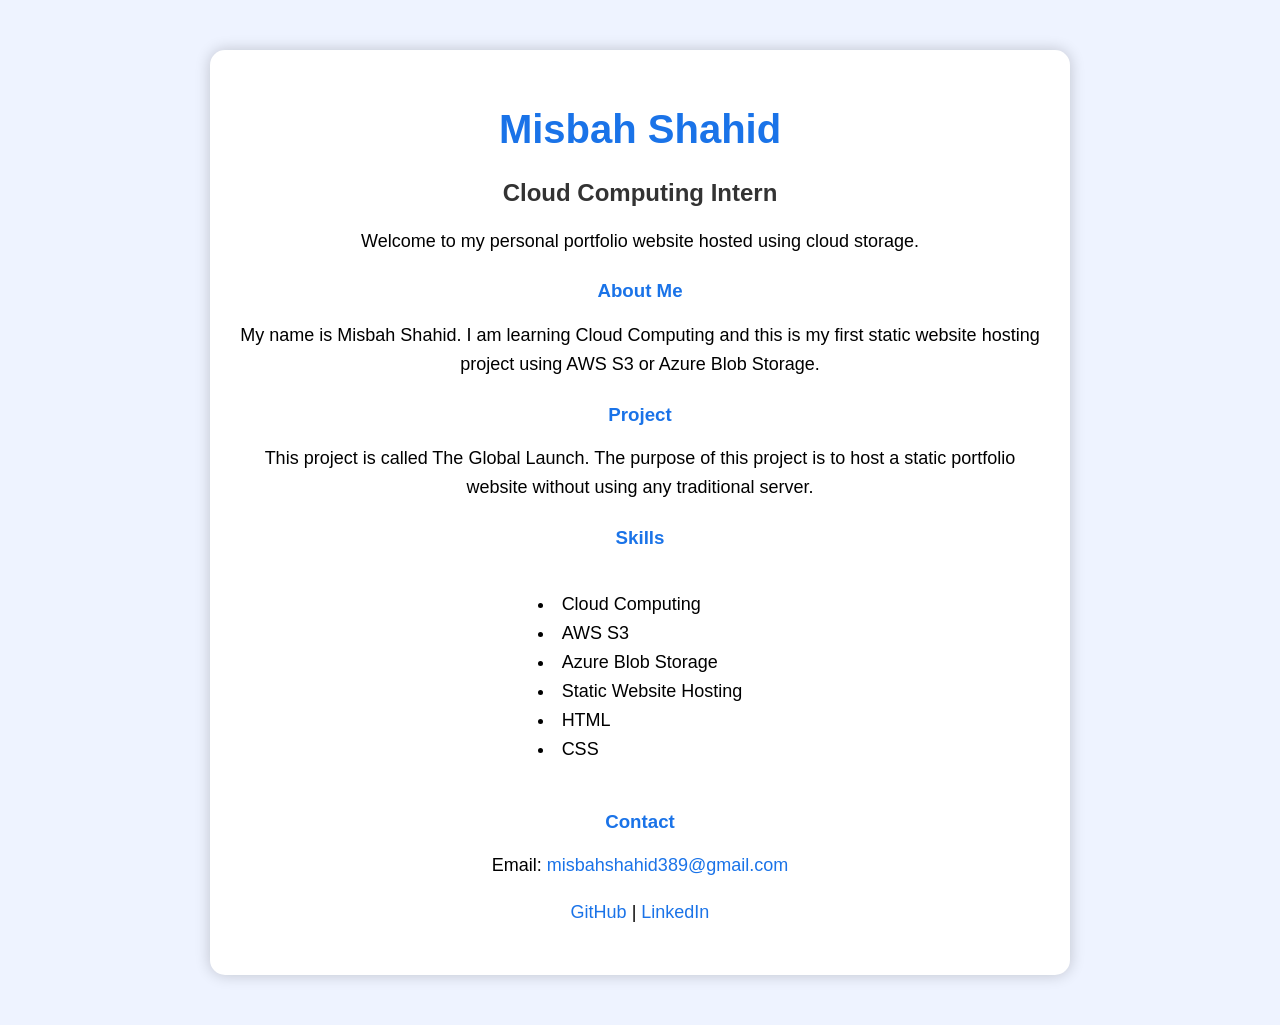
==== index.html @ 532b22c0 "Add files via upload" ====
<!DOCTYPE html>
<html lang="en">
<head>
  <meta charset="UTF-8">
  <meta name="viewport" content="width=device-width, initial-scale=1.0">
  <meta name="description" content="Misbah Shahid - Cloud Computing Portfolio">
  <title>Misbah Shahid Portfolio</title>
  <link rel="stylesheet" href="style.css">
</head>
<body>

  <div class="card">
    <h1>Misbah Shahid</h1>
    <h2>Cloud Computing Intern</h2>

    <p>
      Welcome to my personal portfolio website hosted using cloud storage.
    </p>

    <h3>About Me</h3>
    <p>
      My name is Misbah Shahid. I am learning Cloud Computing and this is my first static website hosting project using AWS S3 or Azure Blob Storage.
    </p>

    <h3>Project</h3>
    <p>
      This project is called The Global Launch. The purpose of this project is to host a static portfolio website without using any traditional server.
    </p>

    <h3>Skills</h3>
    <ul>
      <li>Cloud Computing</li>
      <li>AWS S3</li>
      <li>Azure Blob Storage</li>
      <li>Static Website Hosting</li>
      <li>HTML</li>
      <li>CSS</li>
    </ul>

    <h3>Contact</h3>
    <p>Email: <a href="mailto:misbahshahid389@gmail.com">misbahshahid389@gmail.com</a></p>
    <p>
      <a href="https://github.com/misbahshahid389" target="_blank">GitHub</a> |
      <a href="https://linkedin.com/in/misbahshahid389" target="_blank">LinkedIn</a>
    </p>
  </div>

</body>
</html>
---- style.css ----
body {
  font-family: Arial, sans-serif;
  background-color: #eef3ff;
  margin: 0;
  padding: 0;
}

.card {
  background-color: white;
  width: 90%;
  max-width: 800px;
  margin: 50px auto;
  padding: 30px;
  border-radius: 15px;
  text-align: center;
  box-shadow: 0 0 15px rgba(0, 0, 0, 0.2);
}

h1 {
  color: #1a73e8;
  font-size: 40px;
}

h2 {
  color: #333333;
}

h3 {
  color: #1a73e8;
  margin-top: 25px;
}

p {
  font-size: 18px;
  line-height: 1.6;
}

ul {
  list-style-position: inside;
  font-size: 18px;
  padding: 0;
  text-align: left;
  display: inline-block;
}

li {
  margin: 8px 0;
}

a {
  color: #1a73e8;
  text-decoration: none;
}

a:hover {
  text-decoration: underline;
}

@media (max-width: 600px) {
  .card {
    margin: 20px auto;
    padding: 20px;
  }

  h1 {
    font-size: 28px;
  }
}
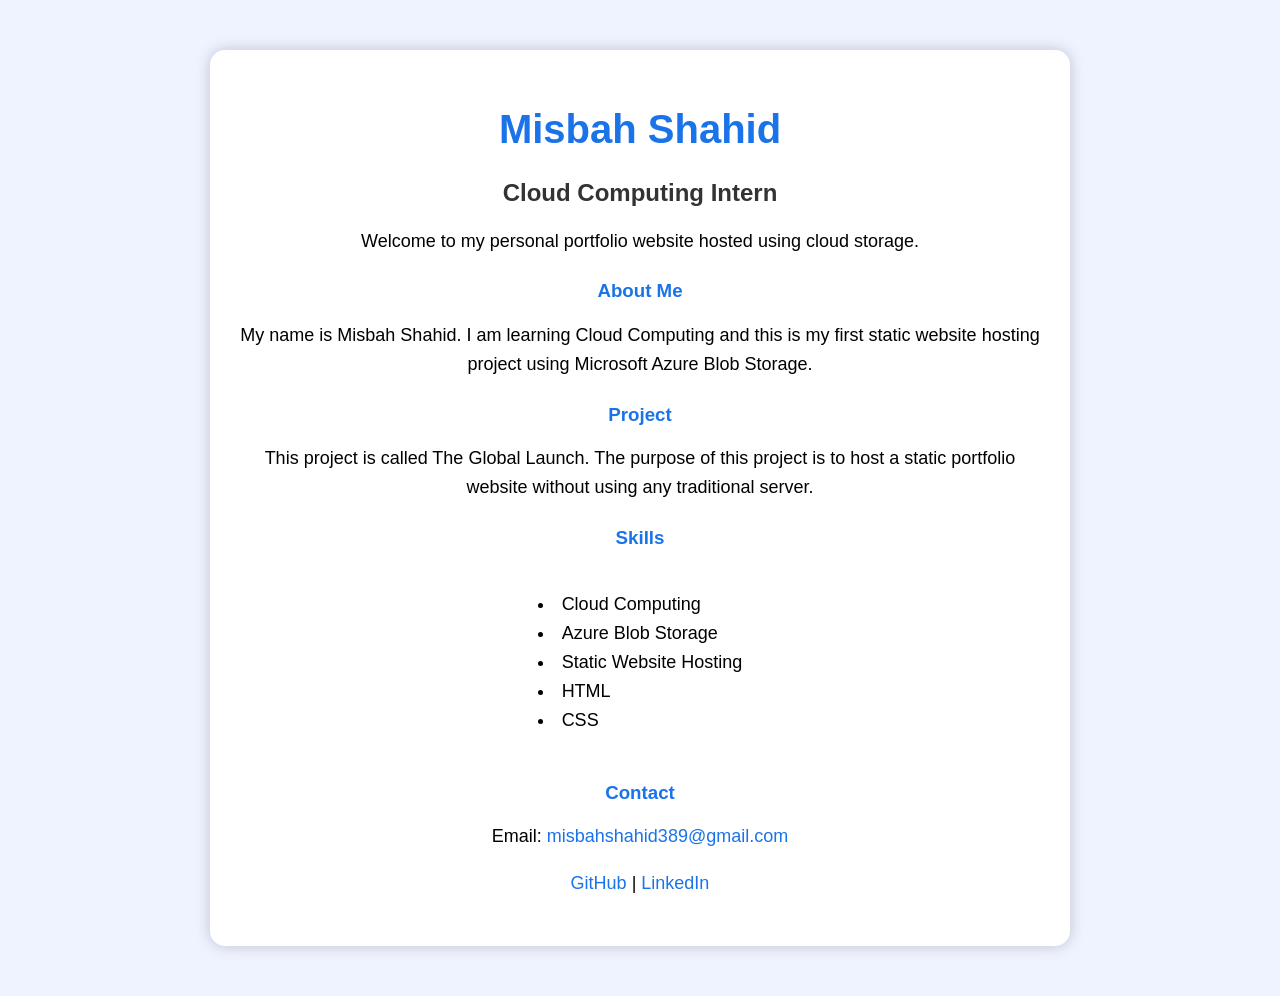
==== commit 5b816cc9: "Add files via upload" ====
--- a/index.html
+++ b/index.html
@@ -19,7 +19,7 @@
 
     <h3>About Me</h3>
     <p>
-      My name is Misbah Shahid. I am learning Cloud Computing and this is my first static website hosting project using AWS S3 or Azure Blob Storage.
+      My name is Misbah Shahid. I am learning Cloud Computing and this is my first static website hosting project using Microsoft Azure Blob Storage.
     </p>
 
     <h3>Project</h3>
@@ -30,7 +30,6 @@
     <h3>Skills</h3>
     <ul>
       <li>Cloud Computing</li>
-      <li>AWS S3</li>
       <li>Azure Blob Storage</li>
       <li>Static Website Hosting</li>
       <li>HTML</li>
@@ -41,7 +40,7 @@
     <p>Email: <a href="mailto:misbahshahid389@gmail.com">misbahshahid389@gmail.com</a></p>
     <p>
       <a href="https://github.com/misbahshahid389" target="_blank">GitHub</a> |
-      <a href="https://linkedin.com/in/misbahshahid389" target="_blank">LinkedIn</a>
+      <a href="https://linkedin.com/in/misbah-shahid-19b1a0358" target="_blank">LinkedIn</a>
     </p>
   </div>
 
